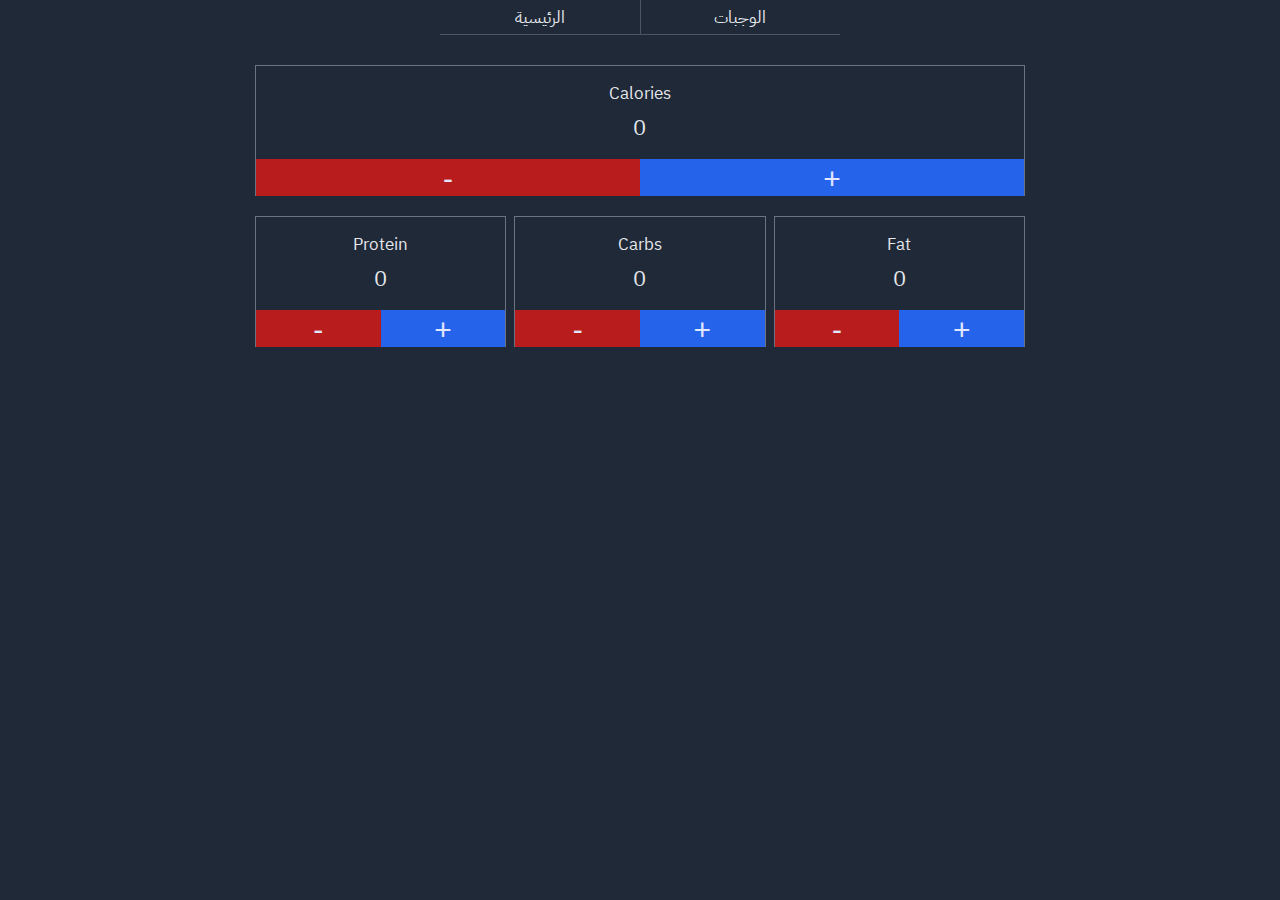
==== index.html @ e240a18a "first commit" ====
<!DOCTYPE html>
<html lang="en">
  <head>
    <meta charset="UTF-8" />
    <meta name="viewport" content="width=device-width, initial-scale=1.0" />
    <link rel="shortcut icon" href="/content/logo.png" type="image/x-icon" />
    <link rel="stylesheet" href="/styles/style.css" />
    <script type="module" src="/scripts/script.js"></script>
    <title>Counter 8000</title>
  </head>
  <body>
    <nav class="nav">
      <a class="nav__link-main" href="/index.html">الرئيسية</a>
      <a class="nav__link-meal" href="/meals.html">الوجبات</a>
    </nav>
    <!-- <header>
      <h2 class="date"></h2>
      <button class="reset-btn">reset</button>
    </header> -->
    <main class="boxes"></main>

    <form class="edit-box-form hidden">
      <input required type="number" min="0" placeholder="Add a value here!" />
      <div class="form-btns">
        <button class="submit-form" type="submit">Submit</button>
        <button class="cancel-form" type="button">Cancel</button>
      </div>
    </form>
    <div class="overlay hidden"></div>
  </body>
</html>
---- styles/style.css ----
@import url("https://fonts.googleapis.com/css2?family=IBM+Plex+Sans+Arabic&display=swap");
* {
  margin: 0;
  padding: 0;
}

*,
*::after,
*::before {
  box-sizing: inherit;
}

html {
  box-sizing: border-box;
  font-size: 62.5%;
  font-family: "IBM Plex Sans Arabic", sans-serif;
}

:root {
  /* Indigo */
  --color-brand-50: #eef2ff;
  --color-brand-100: #e0e7ff;
  --color-brand-200: #c7d2fe;
  --color-brand-500: #6366f1;
  --color-brand-600: #4f46e5;
  --color-brand-700: #4338ca;
  --color-brand-800: #3730a3;
  --color-brand-900: #312e81;

  /* Grey */
  --color-grey-0: #fff;
  --color-grey-50: #f9fafb;
  --color-grey-100: #f3f4f6;
  --color-grey-200: #e5e7eb;
  --color-grey-300: #d1d5db;
  --color-grey-400: #9ca3af;
  --color-grey-500: #6b7280;
  --color-grey-600: #4b5563;
  --color-grey-700: #374151;
  --color-grey-800: #1f2937;
  --color-grey-900: #111827;

  /* Green */
  --color-green-500: #22c55e;
  --color-green-600: #16a34a;

  /* Red */
  --color-red-700: #b91c1c;
  --color-red-800: #991b1b;

  /* Blue */
  --color-blue-600: #2563eb;
  --color-blue-700: #1d4ed8;
}

body {
  background-color: var(--color-grey-800);
  height: 100dvh;
  /* padding: 1rem 0; */
  -ms-overflow-style: none;
  scrollbar-width: none;
  position: relative;
}

body::-webkit-scrollbar {
  display: none;
}

body.loading .preloader {
  display: block;
}

body.loaded .preloader {
  display: none;
}

.preloader {
  width: 100%;
  height: 100%;
  background-color: var(--color-grey-900);
}

.overlay {
  position: absolute;
  top: 0;
  width: 100%;
  height: 100%;
  /* backdrop-filter: blur(3px); */
  transition: all 0.2s;
  background-color: var(--color-grey-900);
  opacity: 0.9;
}

.hidden {
  opacity: 0;
  visibility: hidden;
}

button {
  background: none;
  border: none;
  cursor: pointer;
}

.nav {
  width: auto;
  max-width: 40rem;
  margin: 0 auto;
  /* padding: 1rem; */
  height: 3.5rem;
  border-bottom: 1px solid var(--color-grey-600);

  display: flex;
  /* gap: 3rem; */
  justify-content: center;
}

.nav a:link,
.nav a:visited {
  font-size: 1.7rem;
  height: 100%;

  color: var(--color-grey-200);
  text-decoration: none;
  flex: 1;
  display: flex;
  align-items: center;
  justify-content: center;
}

.nav__link-main {
  /* background-color: var(--color-blue-700); */
  border-right: 1px solid var(--color-grey-600);
}

.nav__link-meal {
  /* background-color: var(--color-brand-800); */
}

header {
  padding: 1rem;

  display: flex;
  justify-content: end;
  align-items: center;
}

.date {
  font-size: 2rem;
  color: var(--color-brand-100);
}

.reset-btn {
  font-size: 1.6rem;
  color: var(--color-brand-100);
  background-color: var(--color-red-700);
  padding: 0.5rem 1rem;
  border-radius: 5px;

  transition: all 0.2s;
}

.reset-btn:hover,
.reset-btn:active {
  background-color: var(--color-red-800);
}

.boxes {
  width: auto;
  max-width: 80rem;
  margin: 3rem auto;
  padding: 0 1.5rem;

  display: grid;
  column-gap: 0.8rem;
  row-gap: 2rem;
  grid-template-columns: repeat(3, 1fr);
}

.box {
  /* background-color: var(--color-brand-700); */
  height: fit-content;
  /* border-radius: 8px; */
  border: var(--color-grey-500) 1px solid;
  border-bottom: none;
  /* cursor: pointer; */
  /* overflow: hidden; */

  display: flex;
  flex-direction: column;
  align-items: center;
}

.box-long {
  grid-column: span 3;
}

.box .box__info {
  font-size: 1.7rem;
  color: var(--color-grey-200);
  padding: 1.5rem;
  text-align: center;

  display: flex;
  gap: 0.5rem;
  flex-direction: column;
}

.box .box__info .box__info-number {
  display: block;
  font-size: 2.2rem;
  /* color: gold; */
}

.green {
  color: var(--color-green-500);
}

.red {
  color: red;
}

.box .box__calc {
  width: 100%;

  display: flex;
}

.box .box__calc .box__calc-plus,
.box .box__calc .box__calc-minus {
  font-size: 3rem;
  color: var(--color-brand-100);
  transition: all 0.2s;
  padding-top: 0.3rem;

  flex: 1;
}

.box .box__calc .box__calc-plus {
  background-color: var(--color-blue-600);
}

.box .box__calc .box__calc-plus:hover,
.box .box__calc .box__calc-plus:active {
  background-color: var(--color-blue-700);
}

.box .box__calc .box__calc-minus {
  background-color: var(--color-red-700);
}

.box .box__calc .box__calc-minus:hover,
.box .box__calc .box__calc-minus:active {
  background-color: var(--color-red-800);
}

.edit-box-form {
  position: absolute;
  top: 30%;
  left: 50%;
  transform: translate(-50%, -50%);

  width: fit-content;
  padding: 1rem;
  background-color: var(--color-grey-800);
  z-index: 1;
  border: var(--color-grey-600) 1px solid;
  box-shadow: rgba(0, 0, 0, 0.16) 0px 10px 36px 0px,
    rgba(0, 0, 0, 0.06) 0px 0px 0px 1px;

  display: flex;
  gap: 1rem;
  flex-direction: column;
  justify-content: space-between;

  transition: all 0.2s;
}

.edit-box-form input {
  font-size: 1.5rem;
  padding: 1.5rem;
  color: var(--color-brand-100);
  border: none;
  outline: none;
  background: none;
}

.edit-box-form input::placeholder {
  color: var(--color-grey-400);
}

.form-btns {
  width: 100%;
  display: flex;
  gap: 1rem;
  flex-direction: column;
}

.edit-box-form button {
  font-size: 1.5rem;
  color: var(--color-brand-100);
  transition: all 0.3s;
  padding: 1.3rem;
}

.edit-box-form .submit-form {
  background-color: var(--color-green-500);
}

.edit-box-form .submit-form:hover,
.edit-box-form .submit-form:active {
  background-color: var(--color-green-600);
}

.edit-box-form .cancel-form {
  background-color: var(--color-red-700);
}

.edit-box-form .cancel-form:hover,
.edit-box-form .cancel-form:active {
  background-color: var(--color-red-800);
}
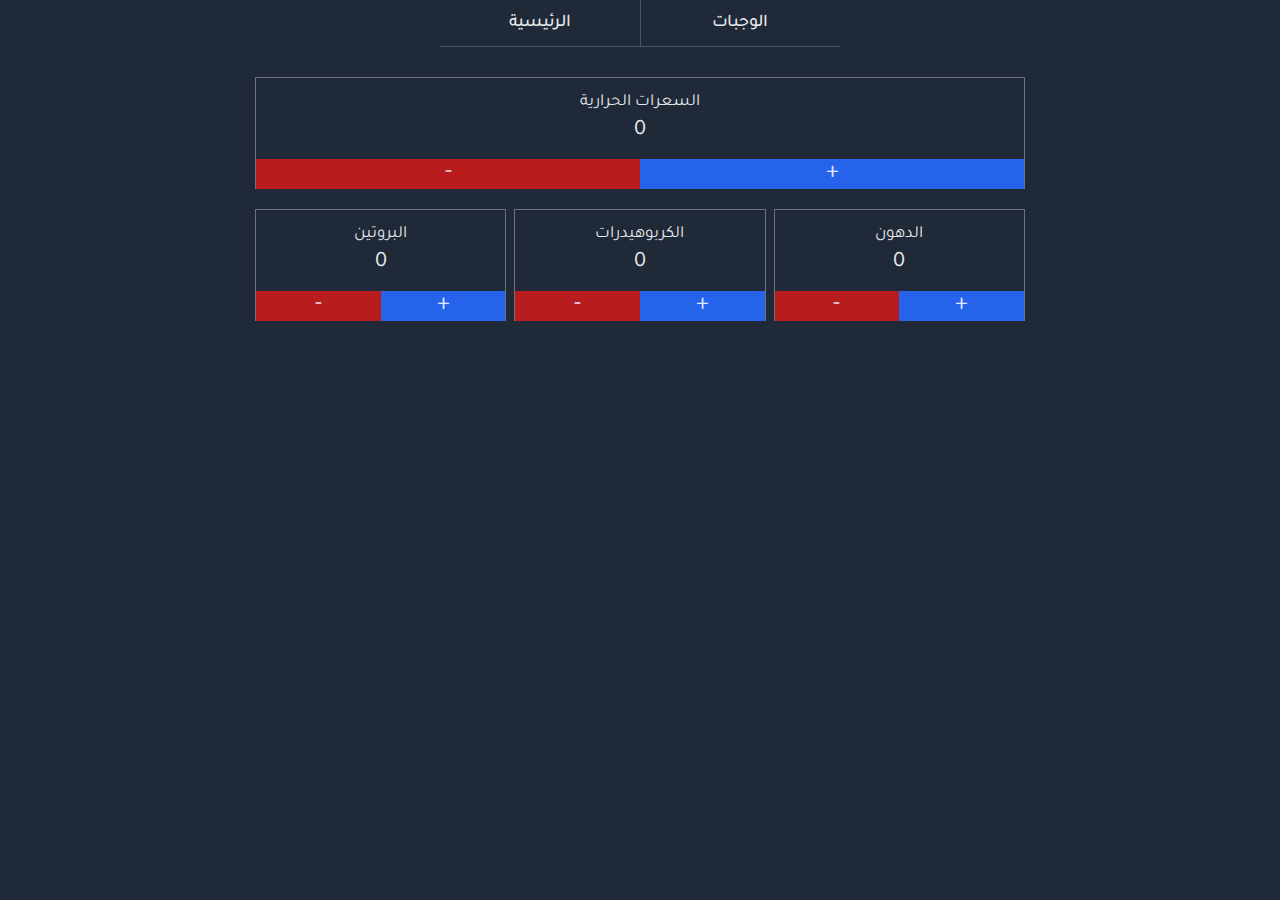
==== commit cf32cd3b: "fixed paths" ====
--- a/index.html
+++ b/index.html
@@ -1,31 +1,34 @@
 <!DOCTYPE html>
 <html lang="en">
-  <head>
-    <meta charset="UTF-8" />
-    <meta name="viewport" content="width=device-width, initial-scale=1.0" />
-    <link rel="shortcut icon" href="/content/logo.png" type="image/x-icon" />
-    <link rel="stylesheet" href="/styles/style.css" />
-    <script type="module" src="/scripts/script.js"></script>
-    <title>Counter 8000</title>
-  </head>
-  <body>
-    <nav class="nav">
-      <a class="nav__link-main" href="/index.html">الرئيسية</a>
-      <a class="nav__link-meal" href="/meals.html">الوجبات</a>
-    </nav>
-    <!-- <header>
+
+<head>
+  <meta charset="UTF-8" />
+  <meta name="viewport" content="width=device-width, initial-scale=1.0" />
+  <link rel="shortcut icon" href="content/logo.png" type="image/x-icon" />
+  <link rel="stylesheet" href="styles/style.css" />
+  <script type="module" src="scripts/script.js"></script>
+  <title>Counter 8000</title>
+</head>
+
+<body>
+  <nav class="nav">
+    <a class="nav__link-main" href="index.html">الرئيسية</a>
+    <a class="nav__link-meal" href="meals.html">الوجبات</a>
+  </nav>
+  <!-- <header>
       <h2 class="date"></h2>
       <button class="reset-btn">reset</button>
     </header> -->
-    <main class="boxes"></main>
+  <main class="boxes"></main>
 
-    <form class="edit-box-form hidden">
-      <input required type="number" min="0" placeholder="Add a value here!" />
-      <div class="form-btns">
-        <button class="submit-form" type="submit">Submit</button>
-        <button class="cancel-form" type="button">Cancel</button>
-      </div>
-    </form>
-    <div class="overlay hidden"></div>
-  </body>
-</html>
+  <form class="edit-box-form hidden">
+    <input required type="number" min="0" placeholder="Add a value here!" />
+    <div class="form-btns">
+      <button class="submit-form" type="submit">Submit</button>
+      <button class="cancel-form" type="button">Cancel</button>
+    </div>
+  </form>
+  <div class="overlay hidden"></div>
+</body>
+
+</html>--- a/styles/style.css
+++ b/styles/style.css
@@ -1,7 +1,9 @@
-@import url("https://fonts.googleapis.com/css2?family=IBM+Plex+Sans+Arabic&display=swap");
+@import url("https://fonts.googleapis.com/css2?family=Tajawal:wght@300;400;500;700&display=swap");
+
 * {
   margin: 0;
   padding: 0;
+  font-family: "Tajawal", sans-serif !important;
 }
 
 *,
@@ -13,7 +15,6 @@
 html {
   box-sizing: border-box;
   font-size: 62.5%;
-  font-family: "IBM Plex Sans Arabic", sans-serif;
 }
 
 :root {
@@ -85,7 +86,6 @@
   top: 0;
   width: 100%;
   height: 100%;
-  /* backdrop-filter: blur(3px); */
   transition: all 0.2s;
   background-color: var(--color-grey-900);
   opacity: 0.9;
@@ -106,20 +106,19 @@
   width: auto;
   max-width: 40rem;
   margin: 0 auto;
-  /* padding: 1rem; */
-  height: 3.5rem;
   border-bottom: 1px solid var(--color-grey-600);
-
-  display: flex;
-  /* gap: 3rem; */
+  display: flex;
   justify-content: center;
+}
+
+.nav a {
+  padding: 1.2rem;
+  font-size: 1.8rem;
+  font-weight: 500;
 }
 
 .nav a:link,
 .nav a:visited {
-  font-size: 1.7rem;
-  height: 100%;
-
   color: var(--color-grey-200);
   text-decoration: none;
   flex: 1;
@@ -129,28 +128,15 @@
 }
 
 .nav__link-main {
-  /* background-color: var(--color-blue-700); */
   border-right: 1px solid var(--color-grey-600);
 }
 
-.nav__link-meal {
-  /* background-color: var(--color-brand-800); */
-}
-
-header {
-  padding: 1rem;
-
-  display: flex;
-  justify-content: end;
-  align-items: center;
-}
-
-.date {
+/* .date {
   font-size: 2rem;
   color: var(--color-brand-100);
-}
-
-.reset-btn {
+} */
+
+/* .reset-btn {
   font-size: 1.6rem;
   color: var(--color-brand-100);
   background-color: var(--color-red-700);
@@ -163,7 +149,7 @@
 .reset-btn:hover,
 .reset-btn:active {
   background-color: var(--color-red-800);
-}
+} */
 
 .boxes {
   width: auto;
@@ -228,11 +214,9 @@
 
 .box .box__calc .box__calc-plus,
 .box .box__calc .box__calc-minus {
-  font-size: 3rem;
+  font-size: 2.5rem;
   color: var(--color-brand-100);
   transition: all 0.2s;
-  padding-top: 0.3rem;
-
   flex: 1;
 }
 
@@ -319,4 +303,4 @@
 .edit-box-form .cancel-form:hover,
 .edit-box-form .cancel-form:active {
   background-color: var(--color-red-800);
-}
+}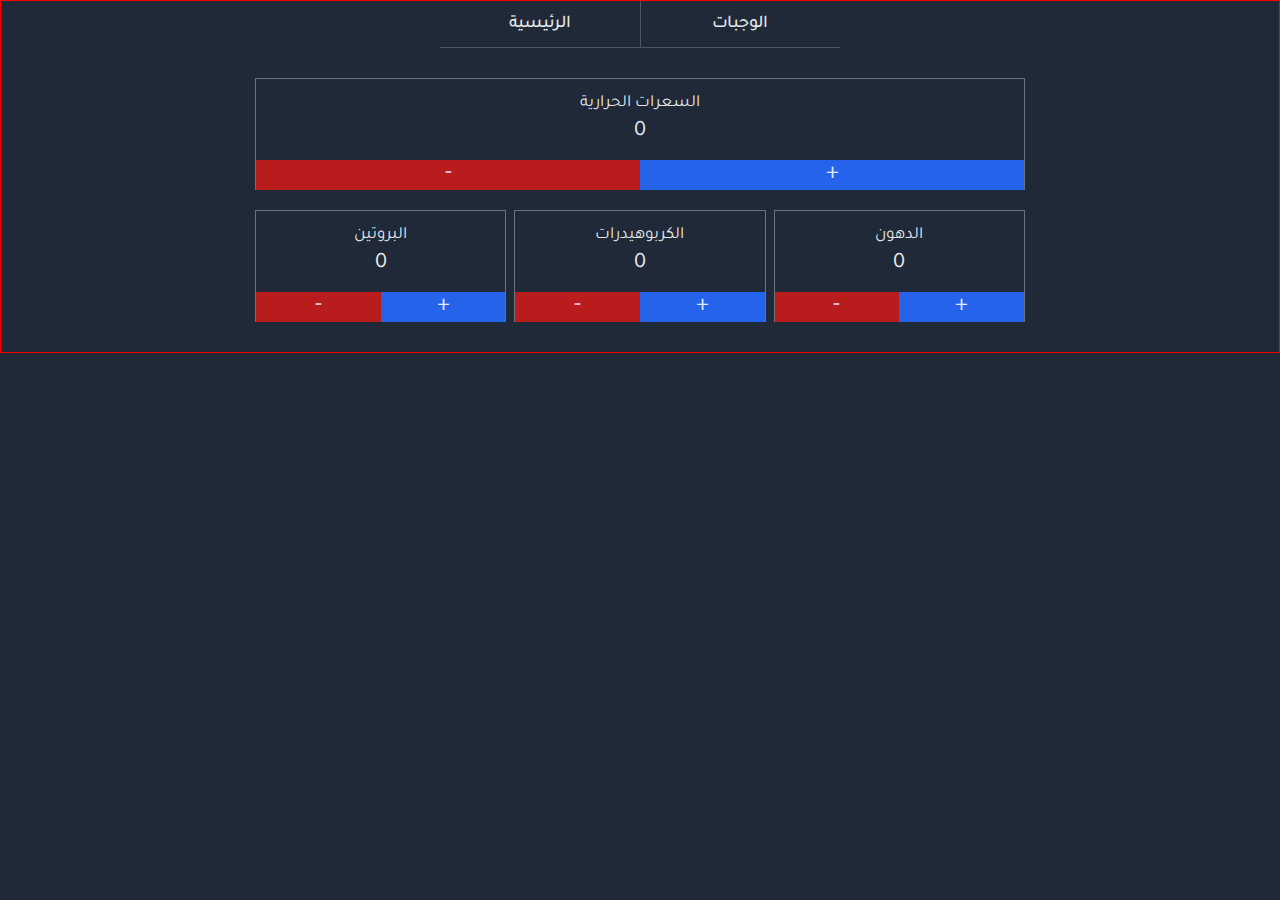
==== commit 9b1b614a: "added app div" ====
--- a/index.html
+++ b/index.html
@@ -11,24 +11,26 @@
 </head>
 
 <body>
-  <nav class="nav">
-    <a class="nav__link-main" href="index.html">الرئيسية</a>
-    <a class="nav__link-meal" href="meals.html">الوجبات</a>
-  </nav>
-  <!-- <header>
+  <div class="app">
+    <nav class="nav">
+      <a class="nav__link-main" href="index.html">الرئيسية</a>
+      <a class="nav__link-meal" href="meals.html">الوجبات</a>
+    </nav>
+    <!-- <header>
       <h2 class="date"></h2>
       <button class="reset-btn">reset</button>
     </header> -->
-  <main class="boxes"></main>
+    <main class="boxes"></main>
 
-  <form class="edit-box-form hidden">
-    <input required type="number" min="0" placeholder="Add a value here!" />
-    <div class="form-btns">
-      <button class="submit-form" type="submit">Submit</button>
-      <button class="cancel-form" type="button">Cancel</button>
-    </div>
-  </form>
-  <div class="overlay hidden"></div>
+    <form class="edit-box-form hidden">
+      <input required type="number" min="0" placeholder="Add a value here!" />
+      <div class="form-btns">
+        <button class="submit-form" type="submit">Submit</button>
+        <button class="cancel-form" type="button">Cancel</button>
+      </div>
+    </form>
+    <div class="overlay hidden"></div>
+  </div>
 </body>
 
 </html>--- a/styles/style.css
+++ b/styles/style.css
@@ -60,7 +60,6 @@
   /* padding: 1rem 0; */
   -ms-overflow-style: none;
   scrollbar-width: none;
-  position: relative;
 }
 
 body::-webkit-scrollbar {
@@ -73,6 +72,11 @@
 
 body.loaded .preloader {
   display: none;
+}
+
+.app {
+  position: relative;
+  border: 1px solid red;
 }
 
 .preloader {
@@ -240,7 +244,7 @@
 
 .edit-box-form {
   position: absolute;
-  top: 30%;
+  top: 50%;
   left: 50%;
   transform: translate(-50%, -50%);
 
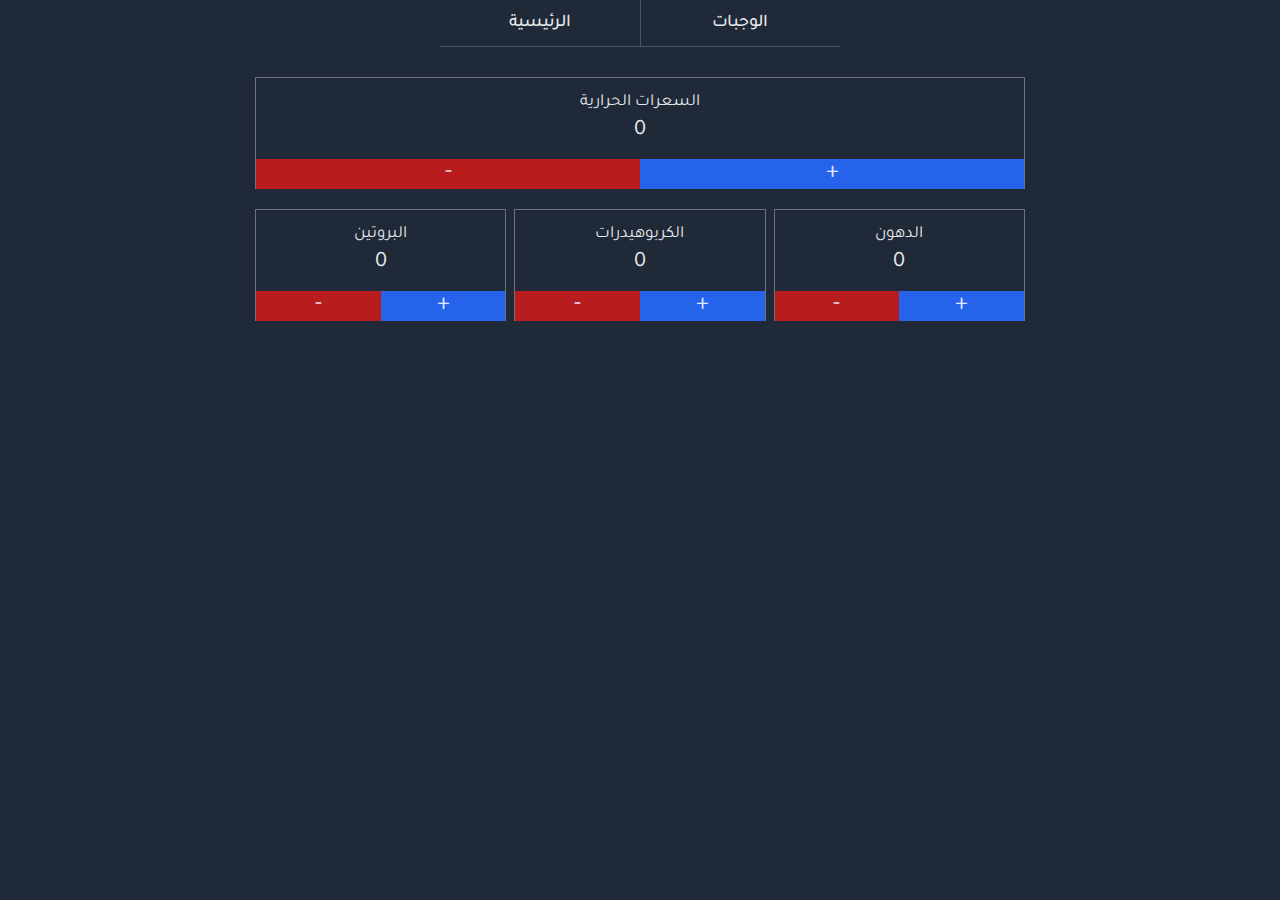
==== commit fcc65356: "removed en" ====
--- a/index.html
+++ b/index.html
@@ -23,10 +23,10 @@
     <main class="boxes"></main>
 
     <form class="edit-box-form hidden">
-      <input required type="number" min="0" placeholder="Add a value here!" />
+      <input required type="number" min="0" placeholder="ادخل القيمة" />
       <div class="form-btns">
-        <button class="submit-form" type="submit">Submit</button>
-        <button class="cancel-form" type="button">Cancel</button>
+        <button class="submit-form" type="submit">تأكيد</button>
+        <button class="cancel-form" type="button">إلغاء</button>
       </div>
     </form>
     <div class="overlay hidden"></div>
--- a/styles/style.css
+++ b/styles/style.css
@@ -76,7 +76,7 @@
 
 .app {
   position: relative;
-  border: 1px solid red;
+  height: 100vh;
 }
 
 .preloader {
@@ -244,11 +244,11 @@
 
 .edit-box-form {
   position: absolute;
-  top: 50%;
+  top: 30%;
   left: 50%;
   transform: translate(-50%, -50%);
 
-  width: fit-content;
+  /* width: fit-content; */
   padding: 1rem;
   background-color: var(--color-grey-800);
   z-index: 1;
@@ -257,9 +257,7 @@
     rgba(0, 0, 0, 0.06) 0px 0px 0px 1px;
 
   display: flex;
-  gap: 1rem;
   flex-direction: column;
-  justify-content: space-between;
 
   transition: all 0.2s;
 }
@@ -267,6 +265,7 @@
 .edit-box-form input {
   font-size: 1.5rem;
   padding: 1.5rem;
+  margin-bottom: 1rem;
   color: var(--color-brand-100);
   border: none;
   outline: none;
@@ -280,7 +279,6 @@
 .form-btns {
   width: 100%;
   display: flex;
-  gap: 1rem;
   flex-direction: column;
 }
 
@@ -289,6 +287,7 @@
   color: var(--color-brand-100);
   transition: all 0.3s;
   padding: 1.3rem;
+  margin-top: 1rem;
 }
 
 .edit-box-form .submit-form {
